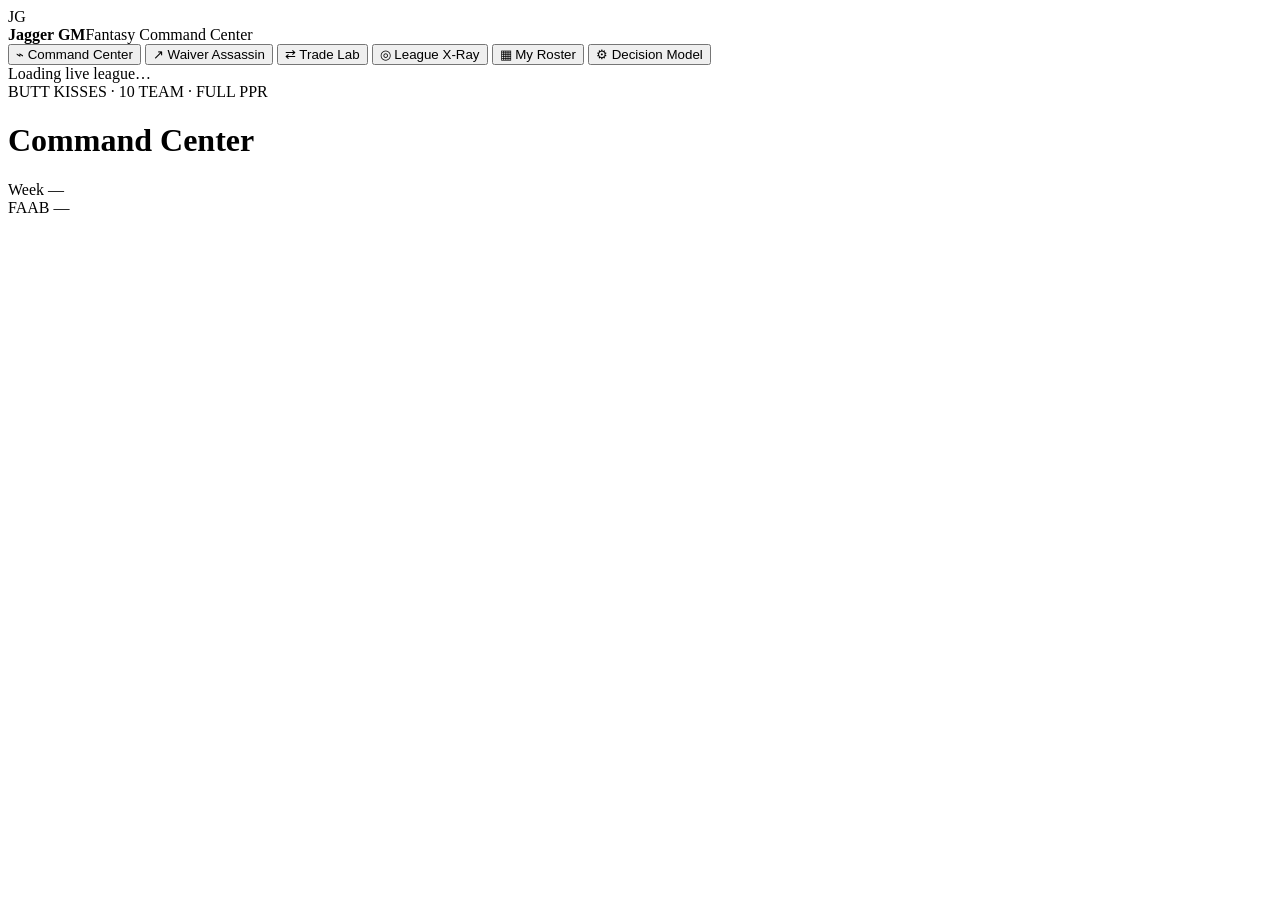
==== index.html @ 429bb5ec "Build Jagger GM app shell" ====
<!doctype html>
<html lang="en">
<head>
  <meta charset="utf-8" />
  <meta name="viewport" content="width=device-width,initial-scale=1,viewport-fit=cover" />
  <meta name="theme-color" content="#07111f" />
  <title>Jagger GM — Fantasy Command Center</title>
  <link rel="stylesheet" href="styles.css" />
</head>
<body>
  <div class="app-shell">
    <aside class="sidebar">
      <div class="brand">
        <div class="logo">JG</div>
        <div><strong>Jagger GM</strong><span>Fantasy Command Center</span></div>
      </div>
      <nav id="nav">
        <button class="nav-btn active" data-view="command">⌁ <span>Command Center</span></button>
        <button class="nav-btn" data-view="waivers">↗ <span>Waiver Assassin</span></button>
        <button class="nav-btn" data-view="trades">⇄ <span>Trade Lab</span></button>
        <button class="nav-btn" data-view="league">◎ <span>League X-Ray</span></button>
        <button class="nav-btn" data-view="roster">▦ <span>My Roster</span></button>
        <button class="nav-btn" data-view="model">⚙ <span>Decision Model</span></button>
      </nav>
      <div class="side-foot">
        <span class="dot"></span><span id="syncText">Loading live league…</span>
      </div>
    </aside>

    <main>
      <header class="topbar">
        <div>
          <div class="eyebrow">BUTT KISSES · 10 TEAM · FULL PPR</div>
          <h1 id="pageTitle">Command Center</h1>
        </div>
        <div class="top-actions">
          <div class="pill" id="weekPill">Week —</div>
          <div class="pill accent" id="faabPill">FAAB —</div>
        </div>
      </header>

      <section id="view-command" class="view active"></section>
      <section id="view-waivers" class="view"></section>
      <section id="view-trades" class="view"></section>
      <section id="view-league" class="view"></section>
      <section id="view-roster" class="view"></section>
      <section id="view-model" class="view"></section>
    </main>
  </div>
  <script src="app.js"></script>
</body>
</html>
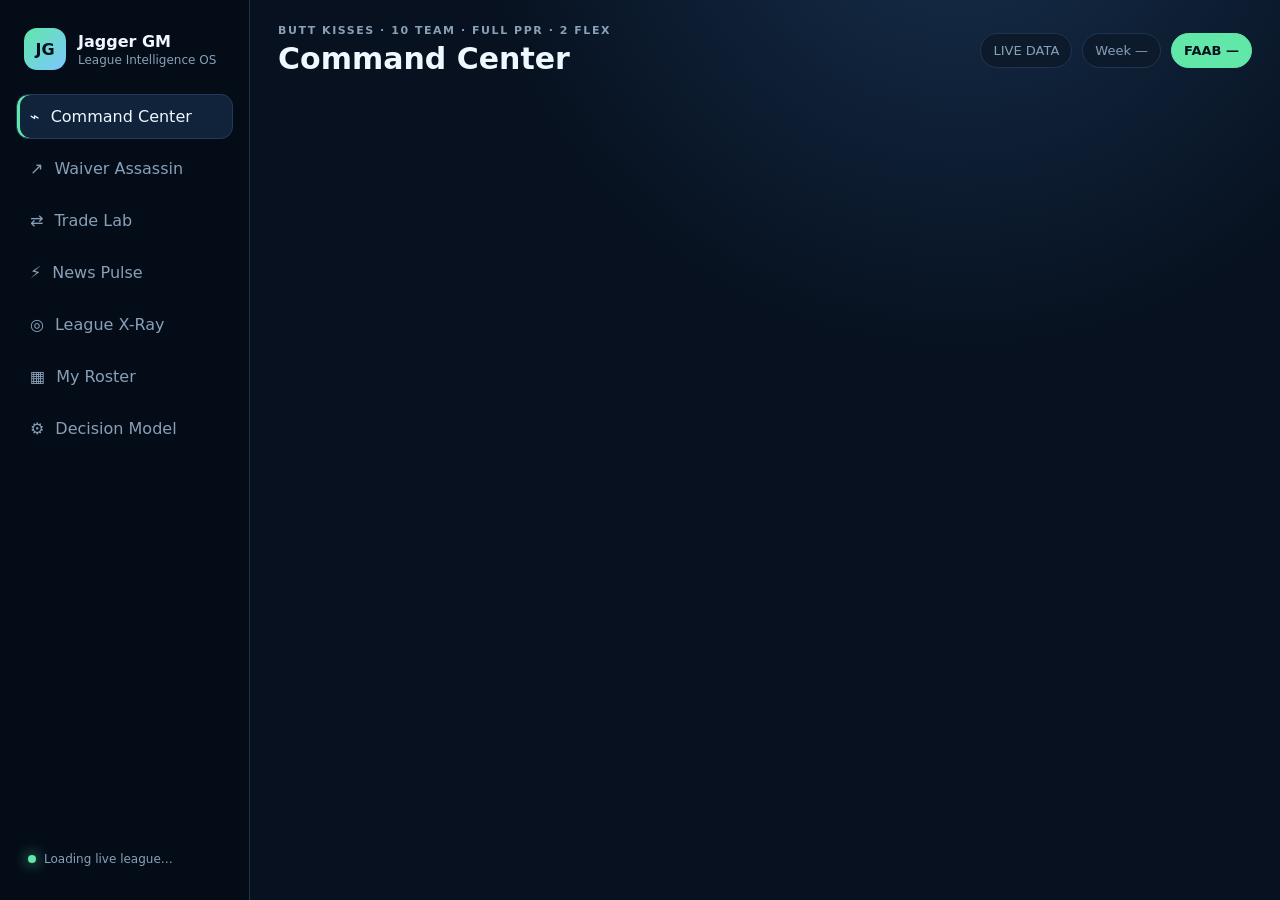
==== commit 59d0a9bb: "Upgrade Jagger GM navigation and live status UI" ====
--- a/index.html
+++ b/index.html
@@ -4,20 +4,24 @@
   <meta charset="utf-8" />
   <meta name="viewport" content="width=device-width,initial-scale=1,viewport-fit=cover" />
   <meta name="theme-color" content="#07111f" />
+  <meta name="apple-mobile-web-app-capable" content="yes" />
+  <meta name="apple-mobile-web-app-status-bar-style" content="black-translucent" />
   <title>Jagger GM — Fantasy Command Center</title>
   <link rel="stylesheet" href="styles.css" />
+  <link rel="stylesheet" href="app-v2.css" />
 </head>
 <body>
   <div class="app-shell">
     <aside class="sidebar">
       <div class="brand">
         <div class="logo">JG</div>
-        <div><strong>Jagger GM</strong><span>Fantasy Command Center</span></div>
+        <div><strong>Jagger GM</strong><span>League Intelligence OS</span></div>
       </div>
       <nav id="nav">
         <button class="nav-btn active" data-view="command">⌁ <span>Command Center</span></button>
         <button class="nav-btn" data-view="waivers">↗ <span>Waiver Assassin</span></button>
         <button class="nav-btn" data-view="trades">⇄ <span>Trade Lab</span></button>
+        <button class="nav-btn" data-view="news">⚡ <span>News Pulse</span></button>
         <button class="nav-btn" data-view="league">◎ <span>League X-Ray</span></button>
         <button class="nav-btn" data-view="roster">▦ <span>My Roster</span></button>
         <button class="nav-btn" data-view="model">⚙ <span>Decision Model</span></button>
@@ -30,10 +34,11 @@
     <main>
       <header class="topbar">
         <div>
-          <div class="eyebrow">BUTT KISSES · 10 TEAM · FULL PPR</div>
+          <div class="eyebrow">BUTT KISSES · 10 TEAM · FULL PPR · 2 FLEX</div>
           <h1 id="pageTitle">Command Center</h1>
         </div>
         <div class="top-actions">
+          <div class="pill" id="sourcePill">LIVE DATA</div>
           <div class="pill" id="weekPill">Week —</div>
           <div class="pill accent" id="faabPill">FAAB —</div>
         </div>
@@ -42,11 +47,12 @@
       <section id="view-command" class="view active"></section>
       <section id="view-waivers" class="view"></section>
       <section id="view-trades" class="view"></section>
+      <section id="view-news" class="view"></section>
       <section id="view-league" class="view"></section>
       <section id="view-roster" class="view"></section>
       <section id="view-model" class="view"></section>
     </main>
   </div>
-  <script src="app.js"></script>
+  <script src="app-v2.js"></script>
 </body>
 </html>
--- a/styles.css
+++ b/styles.css
@@ -0,0 +1 @@
+:root{--bg:#07111f;--panel:#0d1b2a;--panel2:#11243a;--line:#20354d;--text:#eff7ff;--muted:#88a0b8;--green:#61e7a8;--amber:#ffd166;--red:#ff7b7b;--blue:#7cc7ff;--purple:#b99cff;--shadow:0 20px 60px rgba(0,0,0,.28)}*{box-sizing:border-box}body{margin:0;font-family:Inter,ui-sans-serif,system-ui,-apple-system,BlinkMacSystemFont,"Segoe UI",sans-serif;background:radial-gradient(circle at 75% -15%,#17304e 0,transparent 35%),var(--bg);color:var(--text)}button,input,select{font:inherit}.app-shell{display:grid;grid-template-columns:250px 1fr;min-height:100vh}.sidebar{position:sticky;top:0;height:100vh;padding:22px 16px;background:rgba(5,13,24,.9);border-right:1px solid var(--line);display:flex;flex-direction:column;backdrop-filter:blur(14px)}.brand{display:flex;align-items:center;gap:12px;padding:6px 8px 24px}.logo{width:42px;height:42px;border-radius:13px;background:linear-gradient(135deg,var(--green),var(--blue));color:#03111b;display:grid;place-items:center;font-weight:900}.brand strong,.brand span{display:block}.brand span{font-size:12px;color:var(--muted);margin-top:2px}nav{display:grid;gap:7px}.nav-btn{display:flex;align-items:center;gap:11px;background:transparent;color:var(--muted);border:1px solid transparent;border-radius:12px;padding:12px 13px;text-align:left;cursor:pointer}.nav-btn:hover,.nav-btn.active{background:#10233a;color:var(--text);border-color:#1e3b59}.nav-btn.active{box-shadow:inset 3px 0 var(--green)}.side-foot{margin-top:auto;font-size:12px;color:var(--muted);padding:12px}.dot{width:8px;height:8px;border-radius:50%;background:var(--green);display:inline-block;margin-right:8px;box-shadow:0 0 14px var(--green)}main{padding:24px 28px 60px;min-width:0}.topbar{display:flex;align-items:center;justify-content:space-between;gap:18px;margin-bottom:24px}.eyebrow{font-size:11px;letter-spacing:.14em;color:var(--muted);font-weight:800}.topbar h1{margin:4px 0 0;font-size:30px}.top-actions{display:flex;gap:10px}.pill{border:1px solid var(--line);background:#0c1a2b;padding:9px 12px;border-radius:999px;color:var(--muted);font-size:13px}.pill.accent{color:#08111d;background:var(--green);border-color:var(--green);font-weight:800}.view{display:none}.view.active{display:block}.grid{display:grid;gap:16px}.grid.cols-4{grid-template-columns:repeat(4,minmax(0,1fr))}.grid.cols-3{grid-template-columns:repeat(3,minmax(0,1fr))}.grid.cols-2{grid-template-columns:repeat(2,minmax(0,1fr))}.card{background:linear-gradient(180deg,rgba(19,39,62,.94),rgba(11,25,42,.95));border:1px solid var(--line);border-radius:18px;padding:18px;box-shadow:var(--shadow)}.metric{font-size:30px;font-weight:900;margin:7px 0 3px}.label{font-size:12px;color:var(--muted);text-transform:uppercase;letter-spacing:.08em;font-weight:800}.sub{color:var(--muted);font-size:13px}.good{color:var(--green)}.warn{color:var(--amber)}.bad{color:var(--red)}.blue{color:var(--blue)}.purple{color:var(--purple)}.section-title{display:flex;justify-content:space-between;align-items:end;margin:26px 0 12px}.section-title h2{margin:0;font-size:19px}.section-title p{margin:3px 0 0;color:var(--muted);font-size:13px}.table-wrap{overflow:auto;border:1px solid var(--line);border-radius:16px;background:#0b1929}.data-table{width:100%;border-collapse:collapse;min-width:780px}.data-table th,.data-table td{padding:12px 13px;border-bottom:1px solid #1a2d43;text-align:left;font-size:13px}.data-table th{position:sticky;top:0;background:#0d1d30;color:#89a5c1;font-size:11px;text-transform:uppercase;letter-spacing:.06em}.player{display:flex;gap:9px;align-items:center}.pos{min-width:35px;text-align:center;padding:4px 7px;border-radius:8px;background:#17324f;font-size:10px;font-weight:900}.score{font-weight:900;font-size:15px}.bar{height:7px;background:#132b43;border-radius:999px;overflow:hidden;margin-top:6px}.bar i{display:block;height:100%;background:linear-gradient(90deg,var(--green),var(--blue));border-radius:inherit}.tag{display:inline-flex;padding:5px 8px;border-radius:999px;background:#142c44;color:#9db5cc;font-size:11px;font-weight:700}.tag.good{background:rgba(97,231,168,.12);color:var(--green)}.tag.warn{background:rgba(255,209,102,.12);color:var(--amber)}.tag.bad{background:rgba(255,123,123,.12);color:var(--red)}.hero{padding:22px;background:linear-gradient(135deg,rgba(97,231,168,.11),rgba(124,199,255,.08) 52%,rgba(185,156,255,.09));border:1px solid #284561;border-radius:20px;display:grid;grid-template-columns:1.4fr .8fr;gap:20px}.hero h2{font-size:27px;margin:0 0 8px}.hero p{color:#a9bfd2;margin:0;line-height:1.55}.callout{border-left:3px solid var(--green);padding-left:14px}.rank-num{font-size:20px;font-weight:900;color:#56728e}.controls{display:flex;gap:10px;flex-wrap:wrap}.control{background:#0d1d30;color:var(--text);border:1px solid var(--line);border-radius:10px;padding:9px 11px}.search{min-width:250px}.trade-card{display:grid;grid-template-columns:1fr auto 1fr;align-items:center;gap:14px}.trade-side{padding:14px;background:#0a1827;border-radius:14px}.trade-arrow{font-size:24px;color:var(--green)}.player-chip{display:inline-flex;margin:4px 5px 4px 0;padding:7px 9px;border-radius:10px;background:#16304b;font-size:12px}.reason{font-size:12px;color:var(--muted);line-height:1.5}.model-box{display:grid;gap:12px}.weight{display:grid;grid-template-columns:170px 1fr 45px;gap:12px;align-items:center}.weight input{width:100%}.empty{padding:28px;text-align:center;color:var(--muted)}@media(max-width:980px){.app-shell{grid-template-columns:1fr}.sidebar{height:auto;position:sticky;z-index:5;padding:10px 12px;border-right:none;border-bottom:1px solid var(--line)}.brand{display:none}nav{display:flex;overflow:auto;gap:6px}.nav-btn{white-space:nowrap;padding:10px 12px}.nav-btn span{display:none}.side-foot{display:none}main{padding:18px 14px 80px}.grid.cols-4,.grid.cols-3{grid-template-columns:repeat(2,minmax(0,1fr))}.hero{grid-template-columns:1fr}.topbar h1{font-size:24px}.top-actions{gap:6px}.pill{font-size:11px;padding:8px 9px}}@media(max-width:620px){.grid.cols-4,.grid.cols-3,.grid.cols-2{grid-template-columns:1fr}.topbar{align-items:flex-start}.trade-card{grid-template-columns:1fr}.trade-arrow{transform:rotate(90deg);justify-self:center}.weight{grid-template-columns:120px 1fr 36px}.section-title{align-items:flex-start;flex-direction:column;gap:8px}}
